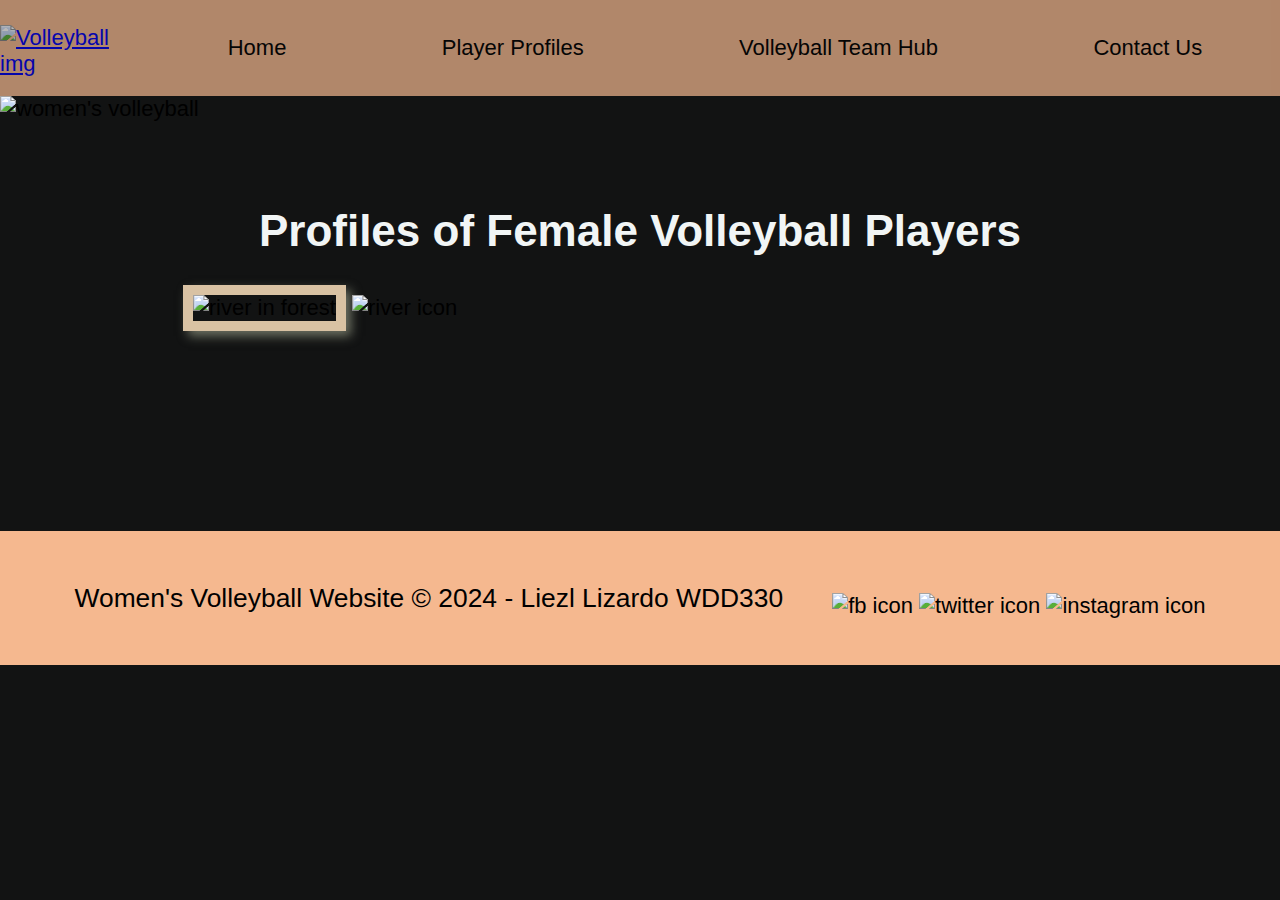
==== players/index.html @ 93fb9af6 "move folders" ====
<!DOCTYPE html>
<html lang="en-us">
<head>
  <meta charset="UTF-8">
  <meta http-equiv="X-UA-Compatible" content="IE=edge">
  <meta name="viewport" content="width=device-width, initial-scale=1.0">
  <title>Women's Volleyball Website | WDD330 | Home</title>
  <link rel="stylesheet" href="..\css\base.css">
</head>
<body>
  <div id="content">
    <header>
      <a id="logo_link" href="index.html">
       <img class="logo" src="..\images\vballimg1.jpg" alt="Volleyball img">
      </a>
      <nav>
          <a href="index.html">Home</a>
          <a href="src/players/index.html">Player Profiles</a>
          <a href="src/team/index.html">Volleyball Team Hub</a>
          <a href="">Contact Us</a>
      </nav>
    </header>
      <div id="hero">
        <div id="hero-box">
            <img id="hero-img" src="src/images/vballimg1.jpg" alt="women's volleyball">
        </div>
        <section id="hero-msg">
            <h1 class="home-title">Profiles of Female Volleyball Players</h1>
            </div>
        </section>
      </div>
    <main class="home-grid">
      <section class="volleyball-card">
        <img class="card-img" src="images/river.jpg" alt="river in forest">
        <img class="icon" src="images/river_icon.png" alt="river icon">
      </section>
    </main>
    <footer>
      <p>Women's Volleyball Website &copy; 2024 - Liezl Lizardo WDD330</p>
      <div class="social">
          <a href="https://facebook.com" target="_blank">
            <img src="..\images\fb.png" alt="fb icon">
          </a>
          <a href="https://twitter.com" target="_blank">
            <img src="..\images\twitter.png" alt="twitter icon">
          </a>
          <a href="https://instagram.com" target="_blank">
            <img src="..\images\instagram.png" alt="instagram icon">
          </a>
      </div>
    </footer>
  </div>
</body>
</html>
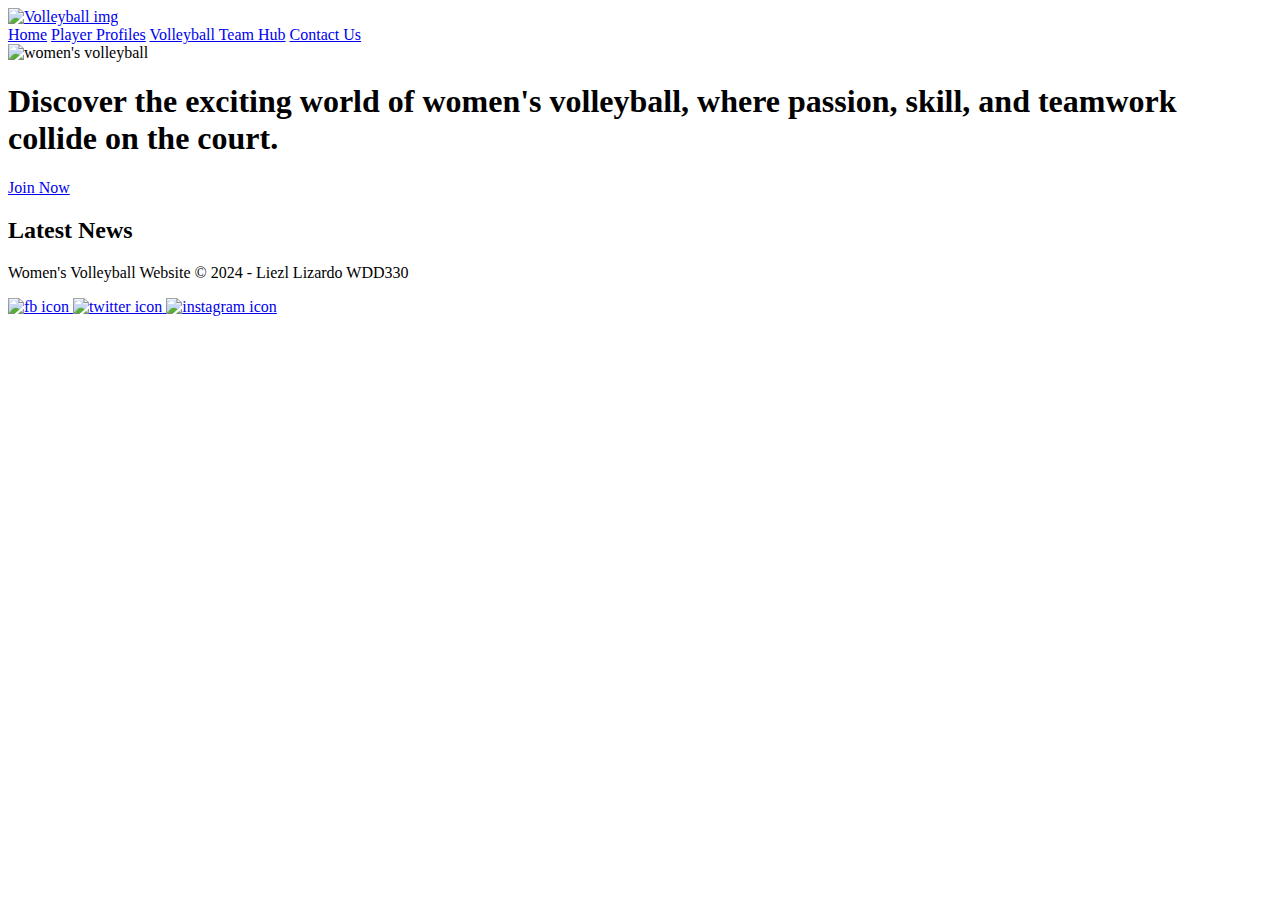
==== commit fdc018ef: "edit index.html and css" ====
--- a/players/index.html
+++ b/players/index.html
@@ -5,50 +5,98 @@
   <meta http-equiv="X-UA-Compatible" content="IE=edge">
   <meta name="viewport" content="width=device-width, initial-scale=1.0">
   <title>Women's Volleyball Website | WDD330 | Home</title>
-  <link rel="stylesheet" href="..\css\base.css">
+  <link rel="stylesheet" href="css/base.css">
 </head>
 <body>
   <div id="content">
     <header>
       <a id="logo_link" href="index.html">
-       <img class="logo" src="..\images\vballimg1.jpg" alt="Volleyball img">
+        <img class="logo" src="src/images/vballimg1.jpg" alt="Volleyball img">
       </a>
-      <nav>
-          <a href="index.html">Home</a>
-          <a href="src/players/index.html">Player Profiles</a>
-          <a href="src/team/index.html">Volleyball Team Hub</a>
-          <a href="">Contact Us</a>
+      <div class="nav-toggle" id="nav-toggle">
+        <span></span>
+        <span></span>
+        <span></span>
+      </div>
+      <nav id="nav-menu">
+        <a href="index.html">Home</a>
+        <a href="players/index.html">Player Profiles</a>
+        <a href="team/index.html">Volleyball Team Hub</a>
+        <a href="#">Contact Us</a>
       </nav>
     </header>
-      <div id="hero">
+    <div id="hero">
         <div id="hero-box">
             <img id="hero-img" src="src/images/vballimg1.jpg" alt="women's volleyball">
         </div>
         <section id="hero-msg">
-            <h1 class="home-title">Profiles of Female Volleyball Players</h1>
+            <h1 class="home-title">Discover the exciting world of women's volleyball, where passion, skill, and teamwork collide on the court.</h1>
+            <div class="button-box">
+              <a class="book" href="join.html">Join Now</a>
             </div>
         </section>
-      </div>
+    </div>
     <main class="home-grid">
-      <section class="volleyball-card">
-        <img class="card-img" src="images/river.jpg" alt="river in forest">
-        <img class="icon" src="images/river_icon.png" alt="river icon">
+      <section id="news">
+        <h2>Latest News</h2>
+        <div id="news-container">
+            <!-- News items will be dynamically inserted here -->
+        </div>
       </section>
     </main>
     <footer>
       <p>Women's Volleyball Website &copy; 2024 - Liezl Lizardo WDD330</p>
       <div class="social">
           <a href="https://facebook.com" target="_blank">
-            <img src="..\images\fb.png" alt="fb icon">
+            <img src="src/images/fb.png" alt="fb icon">
           </a>
           <a href="https://twitter.com" target="_blank">
-            <img src="..\images\twitter.png" alt="twitter icon">
+            <img src="src/images/twitter.png" alt="twitter icon">
           </a>
           <a href="https://instagram.com" target="_blank">
-            <img src="..\images\instagram.png" alt="instagram icon">
+            <img src="src/images/instagram.png" alt="instagram icon">
           </a>
       </div>
     </footer>
   </div>
+
+  <script>
+    document.addEventListener("DOMContentLoaded", async () => {
+      const url = 'https://real-time-sports-news-api.p.rapidapi.com/live-articles';
+      const options = {
+        method: 'GET',
+        headers: {
+          'X-RapidAPI-Key': '5d938aa76dmsha69182664755b89p167d0bjsn66e606d1b47e',
+          'X-RapidAPI-Host': 'real-time-sports-news-api.p.rapidapi.com'
+        }
+      };
+
+      try {
+        const response = await fetch(url, options);
+        const result = await response.json();
+        console.log(result);
+        const newsContainer = document.getElementById('news-container');
+        result.articles.forEach(article => {
+          const newsItem = document.createElement('div');
+          newsItem.className = 'news-item';
+          newsItem.innerHTML = `
+            <h3>${article.title}</h3>
+            <p>${article.description}</p>
+            <a href="${article.url}" target="_blank">Read more</a>
+          `;
+          newsContainer.appendChild(newsItem);
+        });
+      } catch (error) {
+        console.error(error);
+      }
+    });
+
+    const navToggle = document.getElementById('nav-toggle');
+    const navMenu = document.getElementById('nav-menu');
+
+    navToggle.addEventListener('click', () => {
+      navMenu.style.display = navMenu.style.display === 'block' ? 'none' : 'block';
+    });
+  </script>
 </body>
 </html>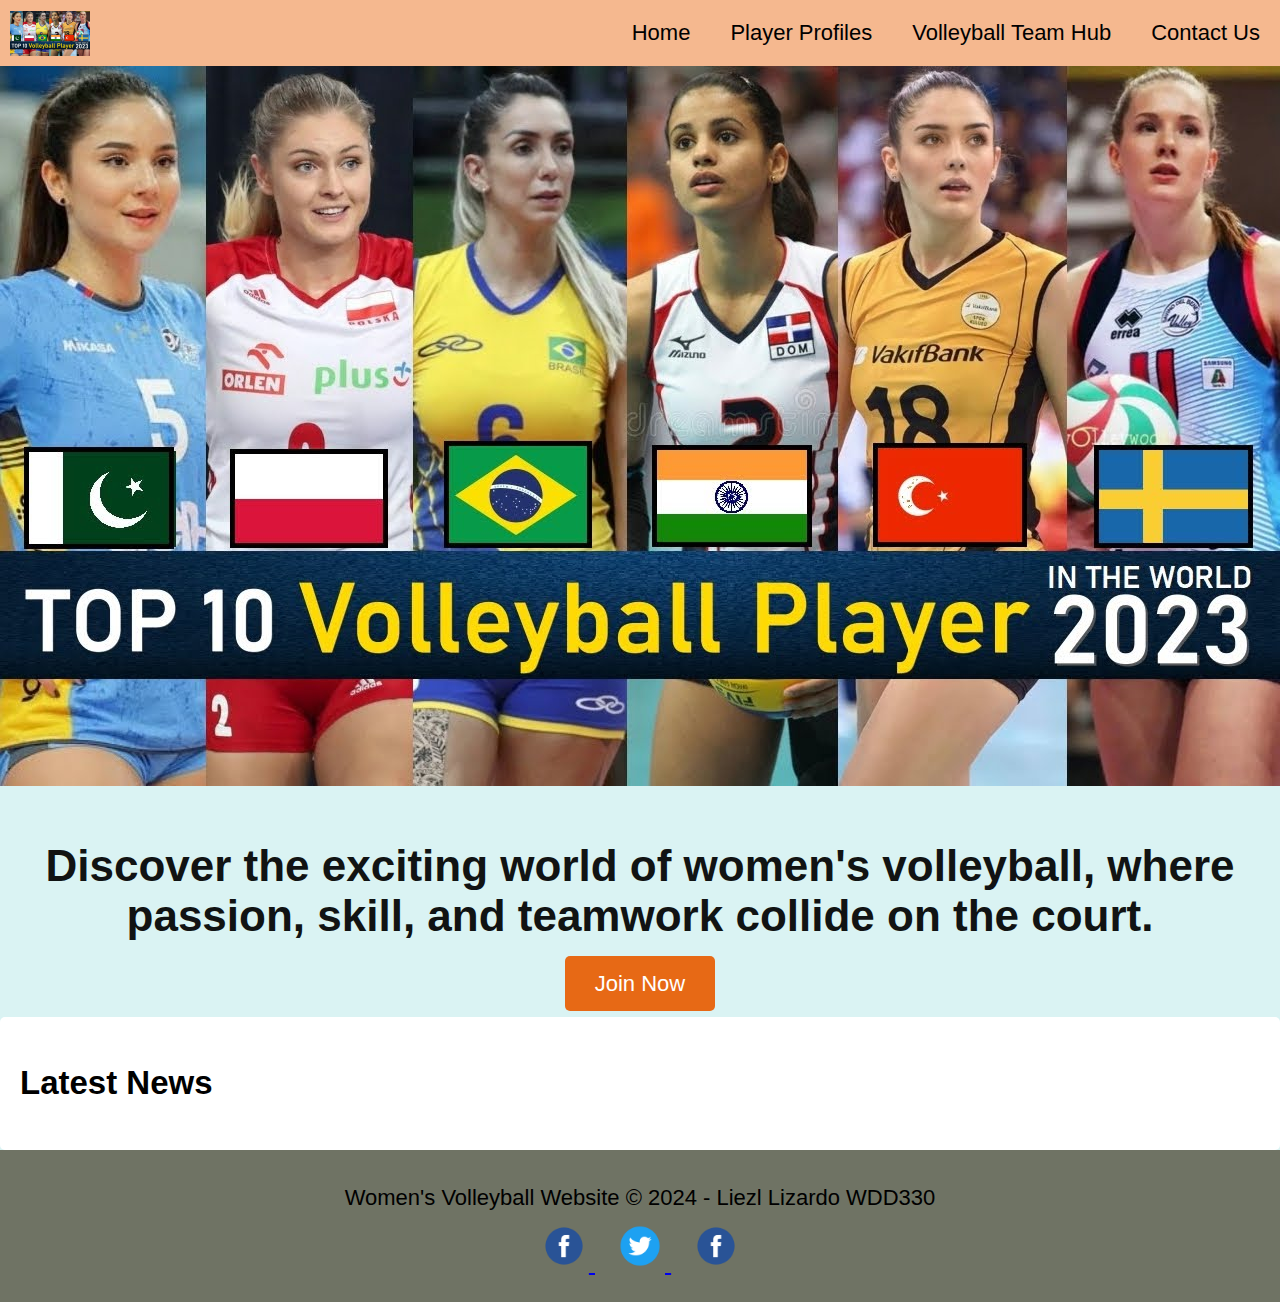
==== commit 0b12fd8e: "edit index.html" ====
--- a/players/index.html
+++ b/players/index.html
@@ -5,13 +5,13 @@
   <meta http-equiv="X-UA-Compatible" content="IE=edge">
   <meta name="viewport" content="width=device-width, initial-scale=1.0">
   <title>Women's Volleyball Website | WDD330 | Home</title>
-  <link rel="stylesheet" href="css/base.css">
-</head>
+  <link rel="stylesheet" href="..\css\styles.css">
+</head
 <body>
   <div id="content">
     <header>
       <a id="logo_link" href="index.html">
-        <img class="logo" src="src/images/vballimg1.jpg" alt="Volleyball img">
+        <img class="logo" src="..\src\images\vballimg1.jpg" alt="Volleyball img">
       </a>
       <div class="nav-toggle" id="nav-toggle">
         <span></span>
@@ -27,7 +27,7 @@
     </header>
     <div id="hero">
         <div id="hero-box">
-            <img id="hero-img" src="src/images/vballimg1.jpg" alt="women's volleyball">
+            <img id="hero-img" src="..\src\images\vballimg1.jpg" alt="women's volleyball">
         </div>
         <section id="hero-msg">
             <h1 class="home-title">Discover the exciting world of women's volleyball, where passion, skill, and teamwork collide on the court.</h1>
@@ -48,13 +48,13 @@
       <p>Women's Volleyball Website &copy; 2024 - Liezl Lizardo WDD330</p>
       <div class="social">
           <a href="https://facebook.com" target="_blank">
-            <img src="src/images/fb.png" alt="fb icon">
+            <img src="..\src\images\fb.png" alt="fb icon">
           </a>
           <a href="https://twitter.com" target="_blank">
-            <img src="src/images/twitter.png" alt="twitter icon">
+            <img src="..\src\images\twitter.png" alt="twitter icon">
           </a>
           <a href="https://instagram.com" target="_blank">
-            <img src="src/images/instagram.png" alt="instagram icon">
+            <img src="..\src\images\fb.png" alt="instagram icon">
           </a>
       </div>
     </footer>
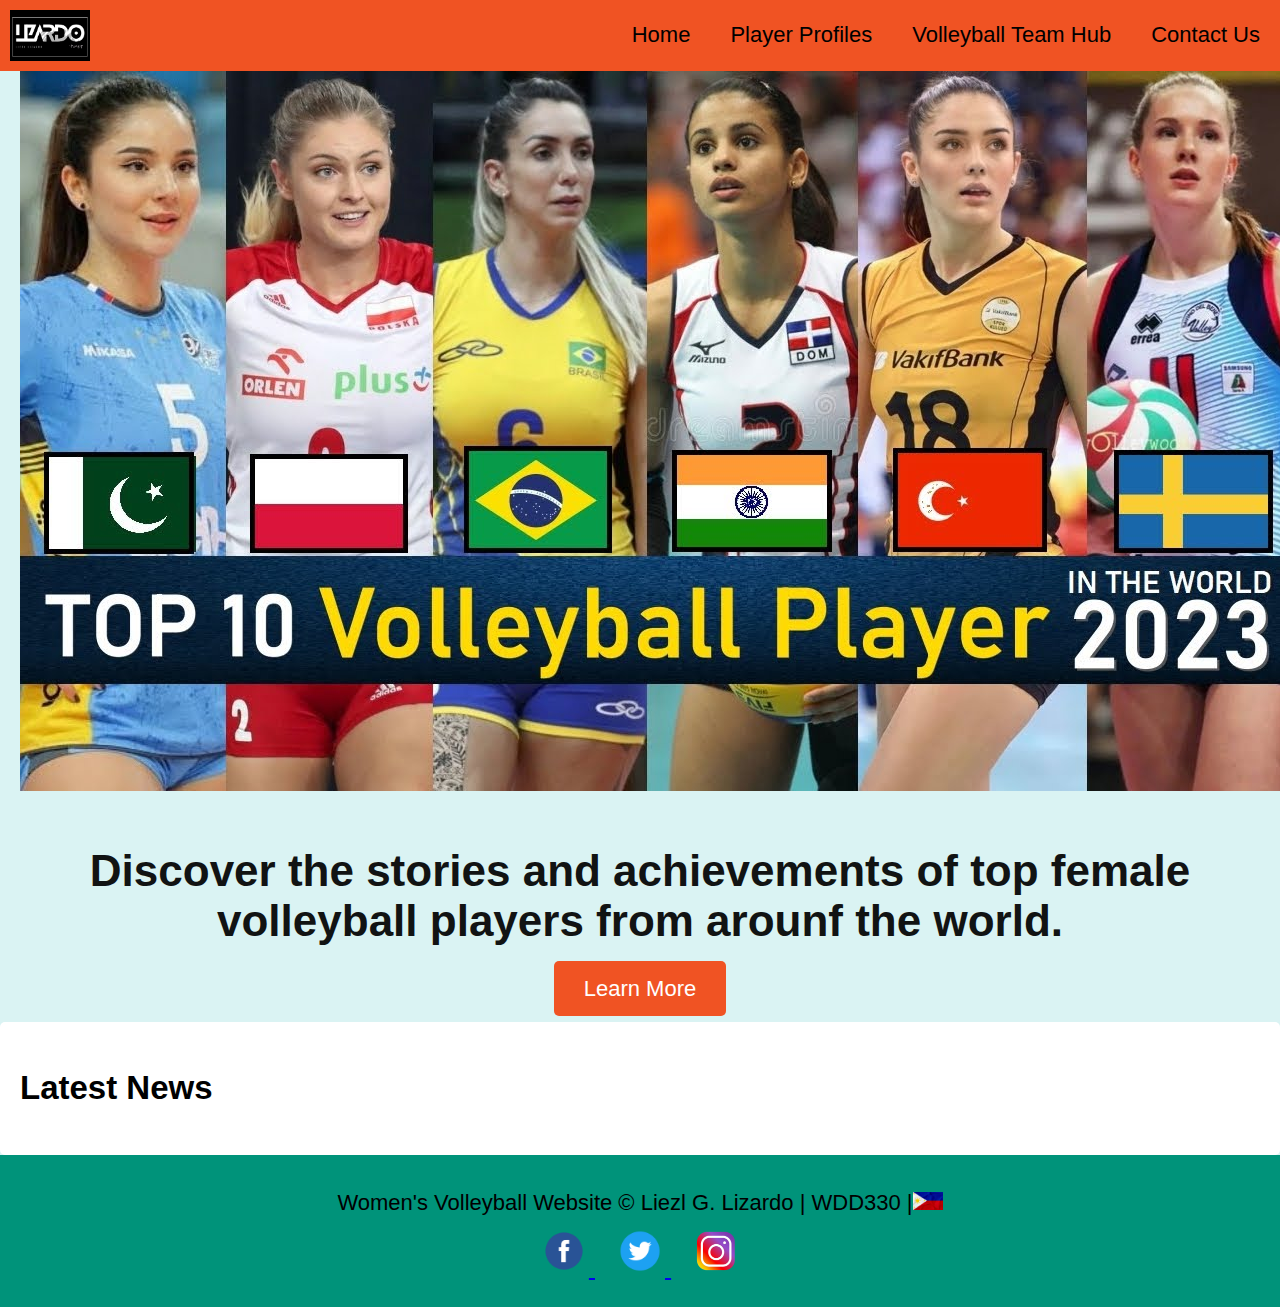
==== commit 372c51ec: "edit index.html @ profile" ====
--- a/players/index.html
+++ b/players/index.html
@@ -11,9 +11,10 @@
   <div id="content">
     <header>
       <a id="logo_link" href="index.html">
-        <img class="logo" src="..\src\images\vballimg1.jpg" alt="Volleyball img">
+        <img class="logo" src="..\src\images\logo.png" alt="logo img">
       </a>
       <div class="nav-toggle" id="nav-toggle">
+        <span></span>
         <span></span>
         <span></span>
         <span></span>
@@ -30,9 +31,9 @@
             <img id="hero-img" src="..\src\images\vballimg1.jpg" alt="women's volleyball">
         </div>
         <section id="hero-msg">
-            <h1 class="home-title">Discover the exciting world of women's volleyball, where passion, skill, and teamwork collide on the court.</h1>
+            <h1 class="home-title">Discover the stories and achievements of top female volleyball players from arounf the world.</h1>
             <div class="button-box">
-              <a class="book" href="join.html">Join Now</a>
+              <a class="book" href="join.html">Learn More</a>
             </div>
         </section>
     </div>
@@ -45,7 +46,7 @@
       </section>
     </main>
     <footer>
-      <p>Women's Volleyball Website &copy; 2024 - Liezl Lizardo WDD330</p>
+      <p>Women's Volleyball Website &#169; <span id="currentYear"></span> Liezl G. Lizardo | WDD330 |<img class="footer-img" src="..\src\images\philippines.jpg" alt="Philippines Flag"></p>
       <div class="social">
           <a href="https://facebook.com" target="_blank">
             <img src="..\src\images\fb.png" alt="fb icon">
@@ -54,49 +55,11 @@
             <img src="..\src\images\twitter.png" alt="twitter icon">
           </a>
           <a href="https://instagram.com" target="_blank">
-            <img src="..\src\images\fb.png" alt="instagram icon">
+            <img src="..\src\images\instagram.png" alt="instagram icon">
           </a>
       </div>
     </footer>
+    <script src="js/getDate.js"></script>
   </div>
-
-  <script>
-    document.addEventListener("DOMContentLoaded", async () => {
-      const url = 'https://real-time-sports-news-api.p.rapidapi.com/live-articles';
-      const options = {
-        method: 'GET',
-        headers: {
-          'X-RapidAPI-Key': '5d938aa76dmsha69182664755b89p167d0bjsn66e606d1b47e',
-          'X-RapidAPI-Host': 'real-time-sports-news-api.p.rapidapi.com'
-        }
-      };
-
-      try {
-        const response = await fetch(url, options);
-        const result = await response.json();
-        console.log(result);
-        const newsContainer = document.getElementById('news-container');
-        result.articles.forEach(article => {
-          const newsItem = document.createElement('div');
-          newsItem.className = 'news-item';
-          newsItem.innerHTML = `
-            <h3>${article.title}</h3>
-            <p>${article.description}</p>
-            <a href="${article.url}" target="_blank">Read more</a>
-          `;
-          newsContainer.appendChild(newsItem);
-        });
-      } catch (error) {
-        console.error(error);
-      }
-    });
-
-    const navToggle = document.getElementById('nav-toggle');
-    const navMenu = document.getElementById('nav-menu');
-
-    navToggle.addEventListener('click', () => {
-      navMenu.style.display = navMenu.style.display === 'block' ? 'none' : 'block';
-    });
-  </script>
 </body>
 </html>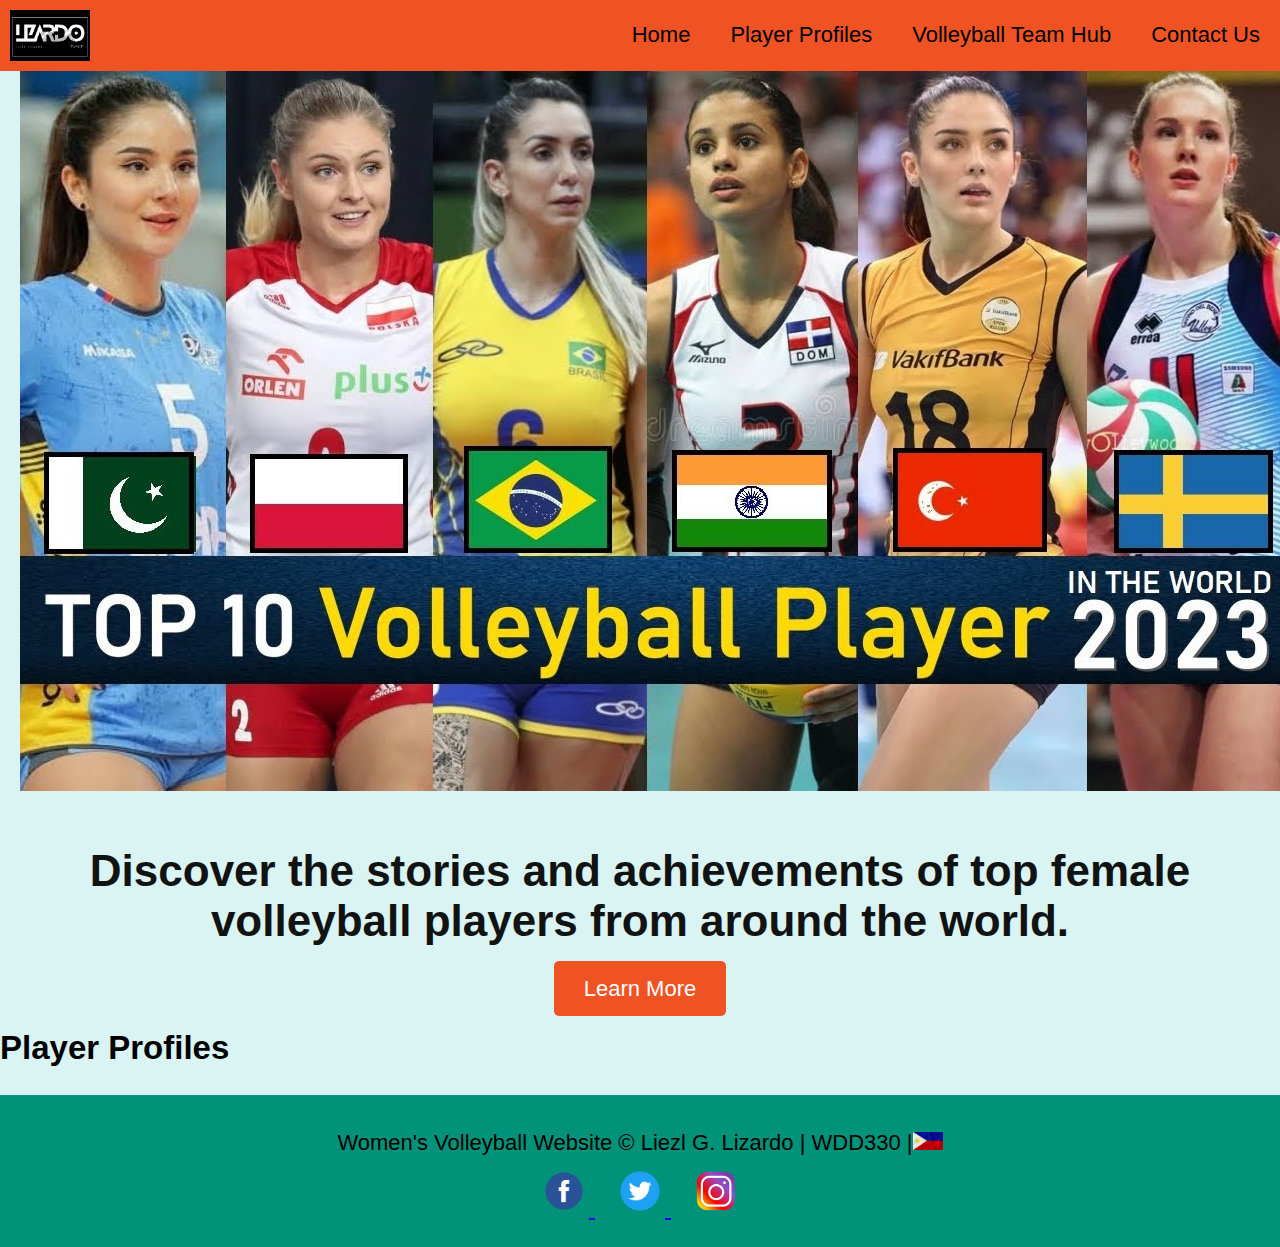
==== commit 3f58cc29: "add js and json on players profile" ====
--- a/players/index.html
+++ b/players/index.html
@@ -6,7 +6,7 @@
   <meta name="viewport" content="width=device-width, initial-scale=1.0">
   <title>Women's Volleyball Website | WDD330 | Home</title>
   <link rel="stylesheet" href="..\css\styles.css">
-</head
+</head>
 <body>
   <div id="content">
     <header>
@@ -31,17 +31,17 @@
             <img id="hero-img" src="..\src\images\vballimg1.jpg" alt="women's volleyball">
         </div>
         <section id="hero-msg">
-            <h1 class="home-title">Discover the stories and achievements of top female volleyball players from arounf the world.</h1>
+            <h1 class="home-title">Discover the stories and achievements of top female volleyball players from around the world.</h1>
             <div class="button-box">
               <a class="book" href="join.html">Learn More</a>
             </div>
         </section>
     </div>
     <main class="home-grid">
-      <section id="news">
-        <h2>Latest News</h2>
-        <div id="news-container">
-            <!-- News items will be dynamically inserted here -->
+      <section id="player-profile">
+        <h2>Player Profiles</h2>
+        <div id="profile-container">
+            <!-- players profile will be dynamically inserted here -->
         </div>
       </section>
     </main>
@@ -60,6 +60,7 @@
       </div>
     </footer>
     <script src="js/getDate.js"></script>
+    <script src="js/loadPlayers.js"></script>
   </div>
 </body>
 </html>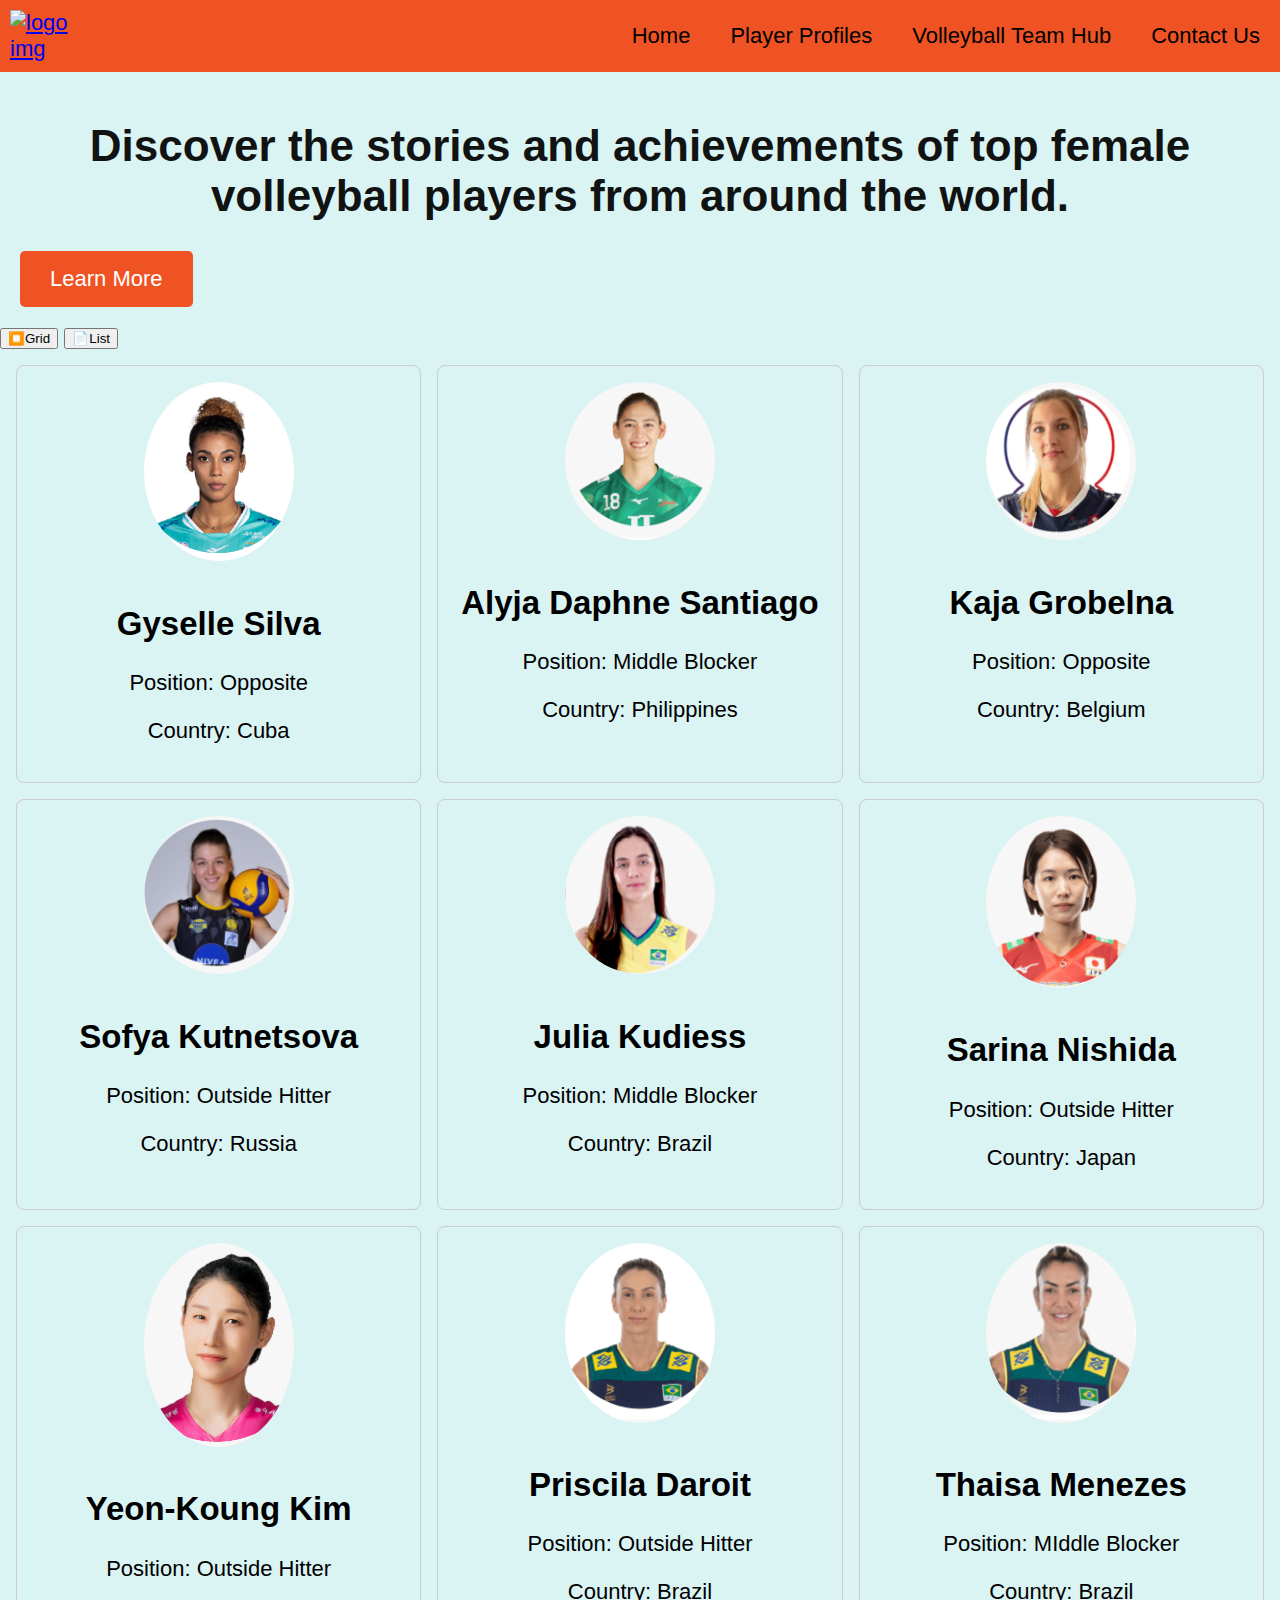
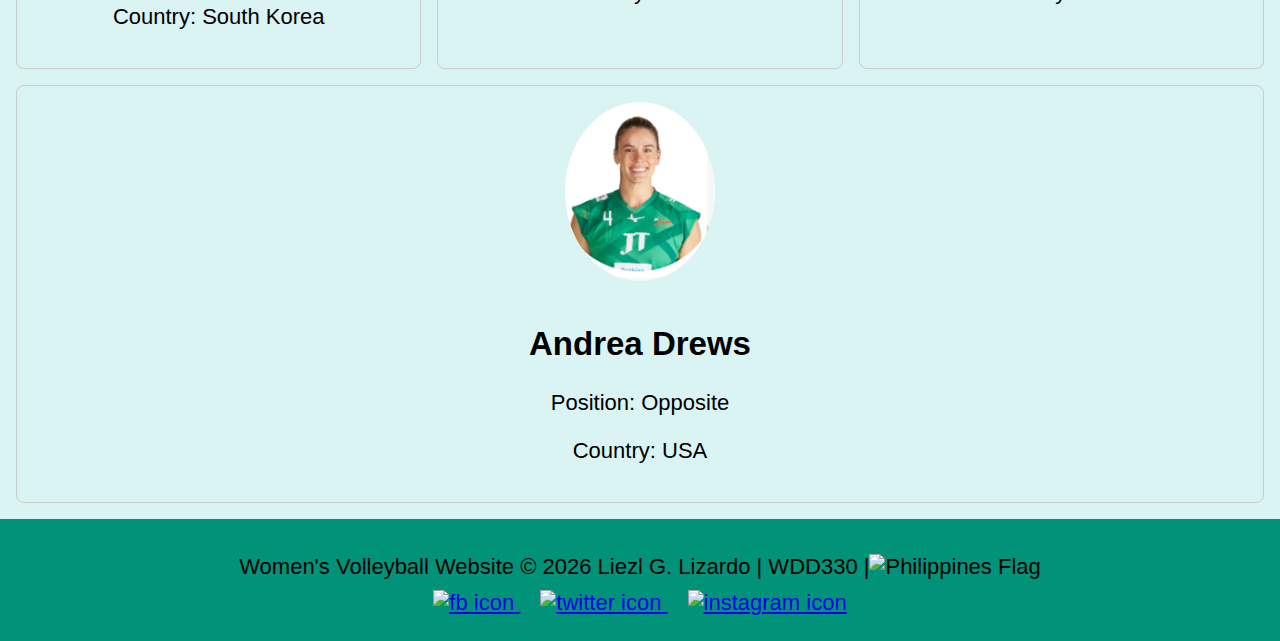
==== commit 9e0143d2: "add folder on player and team for js, json, images" ====
--- a/players/index.html
+++ b/players/index.html
@@ -5,13 +5,13 @@
   <meta http-equiv="X-UA-Compatible" content="IE=edge">
   <meta name="viewport" content="width=device-width, initial-scale=1.0">
   <title>Women's Volleyball Website | WDD330 | Home</title>
-  <link rel="stylesheet" href="..\css\styles.css">
+  <link rel="stylesheet" href="styles/styles.css">
 </head>
 <body>
   <div id="content">
     <header>
       <a id="logo_link" href="index.html">
-        <img class="logo" src="..\src\images\logo.png" alt="logo img">
+        <img class="logo" src="..\images\logo.png" alt="logo img">
       </a>
       <div class="nav-toggle" id="nav-toggle">
         <span></span>
@@ -20,16 +20,13 @@
         <span></span>
       </div>
       <nav id="nav-menu">
-        <a href="index.html">Home</a>
+        <a href="..\index.html">Home</a>
         <a href="players/index.html">Player Profiles</a>
-        <a href="team/index.html">Volleyball Team Hub</a>
+        <a href="..\team\index.html">Volleyball Team Hub</a>
         <a href="#">Contact Us</a>
       </nav>
     </header>
     <div id="hero">
-        <div id="hero-box">
-            <img id="hero-img" src="..\src\images\vballimg1.jpg" alt="women's volleyball">
-        </div>
         <section id="hero-msg">
             <h1 class="home-title">Discover the stories and achievements of top female volleyball players from around the world.</h1>
             <div class="button-box">
@@ -37,29 +34,28 @@
             </div>
         </section>
     </div>
-    <main class="home-grid">
-      <section id="player-profile">
-        <h2>Player Profiles</h2>
-        <div id="profile-container">
-            <!-- players profile will be dynamically inserted here -->
-        </div>
-      </section>
+    <!-- Main Content -->
+    <main>
+      <button id="grid">⏹️Grid</button>
+      <button id="list">📄List</button>
+      <div id="player-profiles"></div>
+
     </main>
     <footer>
-      <p>Women's Volleyball Website &#169; <span id="currentYear"></span> Liezl G. Lizardo | WDD330 |<img class="footer-img" src="..\src\images\philippines.jpg" alt="Philippines Flag"></p>
+      <p>Women's Volleyball Website &#169; <span id="currentYear"></span> Liezl G. Lizardo | WDD330 |<img class="footer-img" src="..\images\philippines.jpg" alt="Philippines Flag"></p>
       <div class="social">
           <a href="https://facebook.com" target="_blank">
-            <img src="..\src\images\fb.png" alt="fb icon">
+            <img src="..\images\fb.png" alt="fb icon">
           </a>
           <a href="https://twitter.com" target="_blank">
-            <img src="..\src\images\twitter.png" alt="twitter icon">
+            <img src="..\images\twitter.png" alt="twitter icon">
           </a>
           <a href="https://instagram.com" target="_blank">
-            <img src="..\src\images\instagram.png" alt="instagram icon">
+            <img src="..\images\instagram.png" alt="instagram icon">
           </a>
       </div>
     </footer>
-    <script src="js/getDate.js"></script>
+    <script src="..\js\getDate.js"></script>
     <script src="js/loadPlayers.js"></script>
   </div>
 </body>
--- a/players/styles/styles.css
+++ b/players/styles/styles.css
@@ -0,0 +1,287 @@
+/* General styles */
+body {
+  background-color: #daf3f3;
+  font-family: 'Trebuchet MS', 'Montserrat', sans-serif;
+  font-size: 22px;
+  margin: 0;
+  padding: 0;
+}
+
+#content {
+  max-width: 1600px;
+  margin: 0 auto;
+}
+
+/* Header styles */
+header {
+  margin-bottom: 100px;
+  display: flex;
+  justify-content: space-between;
+  align-items: center;
+  padding: 10px;
+  background-color: #F05323;
+}
+
+#logo_link {
+  display: flex;
+  align-items: center;
+}
+
+.logo {
+  width: 80px;
+}
+
+.nav-toggle {
+  display: none;
+  flex-direction: column;
+  cursor: pointer;
+  margin-right: 20px;
+}
+
+.nav-toggle span {
+  width: 25px;
+  height: 3px;
+  background: #333;
+  margin: 4px 0;
+}
+
+nav {
+  display: flex;
+  gap: 20px;
+}
+
+nav a {
+  text-decoration: none;
+  color: black;
+  padding: 10px;
+}
+
+nav a:hover {
+  background-color: #e76915;
+  color: white;
+}
+
+/* Hero section styles */
+#hero {
+  display: flex;
+  flex-direction: column;
+  align-items: center;
+  margin-top: -100px;
+}
+
+#hero-box {
+  width: 100%;
+  text-align: center;
+}
+
+#hero-img {
+  width: 100%;
+  max-width: 100%;
+  height: auto;
+  padding: 0 20px;
+}
+
+#hero-msg {
+  margin-top: 20px;
+  text-align: center;
+  padding: 0 20px;
+}
+
+.home-title {
+  color: #111313;
+  font-family: 'League Spartan', 'Montserrat', sans-serif;
+  font-size: 2em;
+}
+
+.button-box {
+  margin-top: 20px;
+}
+
+.book {
+  background-color: #F05323;
+  color: white;
+  text-decoration: none;
+  padding: 15px 30px;
+  border-radius: 5px;
+}
+
+.book:hover {
+  background-color: #d45b10;
+}
+
+/* News section styles */
+#news {
+  margin-top: 20px;
+  padding: 20px;
+  background: #fff;
+  border-radius: 5px;
+}
+
+.news-item {
+  background: #f9f9f9;
+  padding: 10px;
+  margin-bottom: 10px;
+  border-radius: 5px;
+  box-shadow: 0 0 10px rgba(0, 0, 0, 0.1);
+}
+
+.news-item h3 {
+  margin: 0 0 10px 0;
+}
+
+.news-item h3 {
+  margin: 0 0 10px 0;
+}
+
+.news-item p {
+  margin: 0;
+}
+
+/* styles.css */
+#player-profiles {
+  display: flex;
+  flex-wrap: wrap;
+  gap: 16px;
+  padding: 16px;
+}
+
+.player-grid {
+  flex: 1 1 calc(25% - 32px); /* 4 columns */
+  border: 1px solid #ccc;
+  border-radius: 8px;
+  overflow: hidden;
+  display: flex;
+  flex-direction: column;
+  align-items: center;
+  padding: 16px;
+}
+
+.player-list {
+  width: 100%;
+  display: flex;
+  align-items: center;
+  border: 1px solid #ccc;
+  border-radius: 8px;
+  overflow: hidden;
+  padding: 16px;
+  margin-bottom: 16px;
+}
+
+.player-grid img,
+.player-list img {
+  width: 100%;
+  height: auto;
+  max-width: 150px;
+  border-radius: 50%;
+}
+
+.player-info {
+  margin-top: 16px;
+  text-align: center;
+}
+
+.player-list .player-info {
+  margin-left: 16px;
+  text-align: left;
+}
+
+.button-box {
+  display: flex;
+  gap: 8px;
+  margin: 16px 0;
+}
+
+/* Footer styles */
+footer {
+  background-color: #00937A;
+  padding: 25px;
+  text-align: center;
+  color: black;
+}
+
+footer p {
+  margin: 10px 0;
+}
+
+.social {
+  display: inline-block;
+  margin: 0 10px;
+  text-decoration: none;
+}
+
+.social a {
+  margin: 0 10px;
+}
+
+.social img {
+  width: 50px;
+  transition: transform 0.2s;
+}
+
+.social a:hover img {
+  transform: scale(1.2);
+}
+
+.footer-img {
+  width: 30px;
+}
+
+/* Responsive styles */
+@media (max-width: 768px) {
+  .nav-toggle {
+    display: flex;
+  }
+
+  nav {
+    display: none;
+    flex-direction: column;
+    width: 100%;
+  }
+
+  nav a {
+    display: block;
+    padding: 15px;
+    text-align: center;
+    background-color: #f5b88f;
+    color: black;
+  }
+
+  nav a:hover {
+    background-color: #e76915;
+  }
+
+  #hero {
+    margin-top: 0;
+  }
+
+  .home-title {
+    font-size: 1.5em;
+  }
+
+  .book {
+    font-size: 1em;
+  }
+}
+
+@media (max-width: 480px) {
+  .nav-toggle {
+    margin-right: 10px;
+  }
+
+  .logo {
+    width: 60px;
+  }
+
+  .home-title {
+    font-size: 1.2em;
+  }
+
+  .book {
+    font-size: 0.9em;
+    padding: 10px 20px;
+  }
+
+  .social img {
+    width: 25px;
+  }
+}